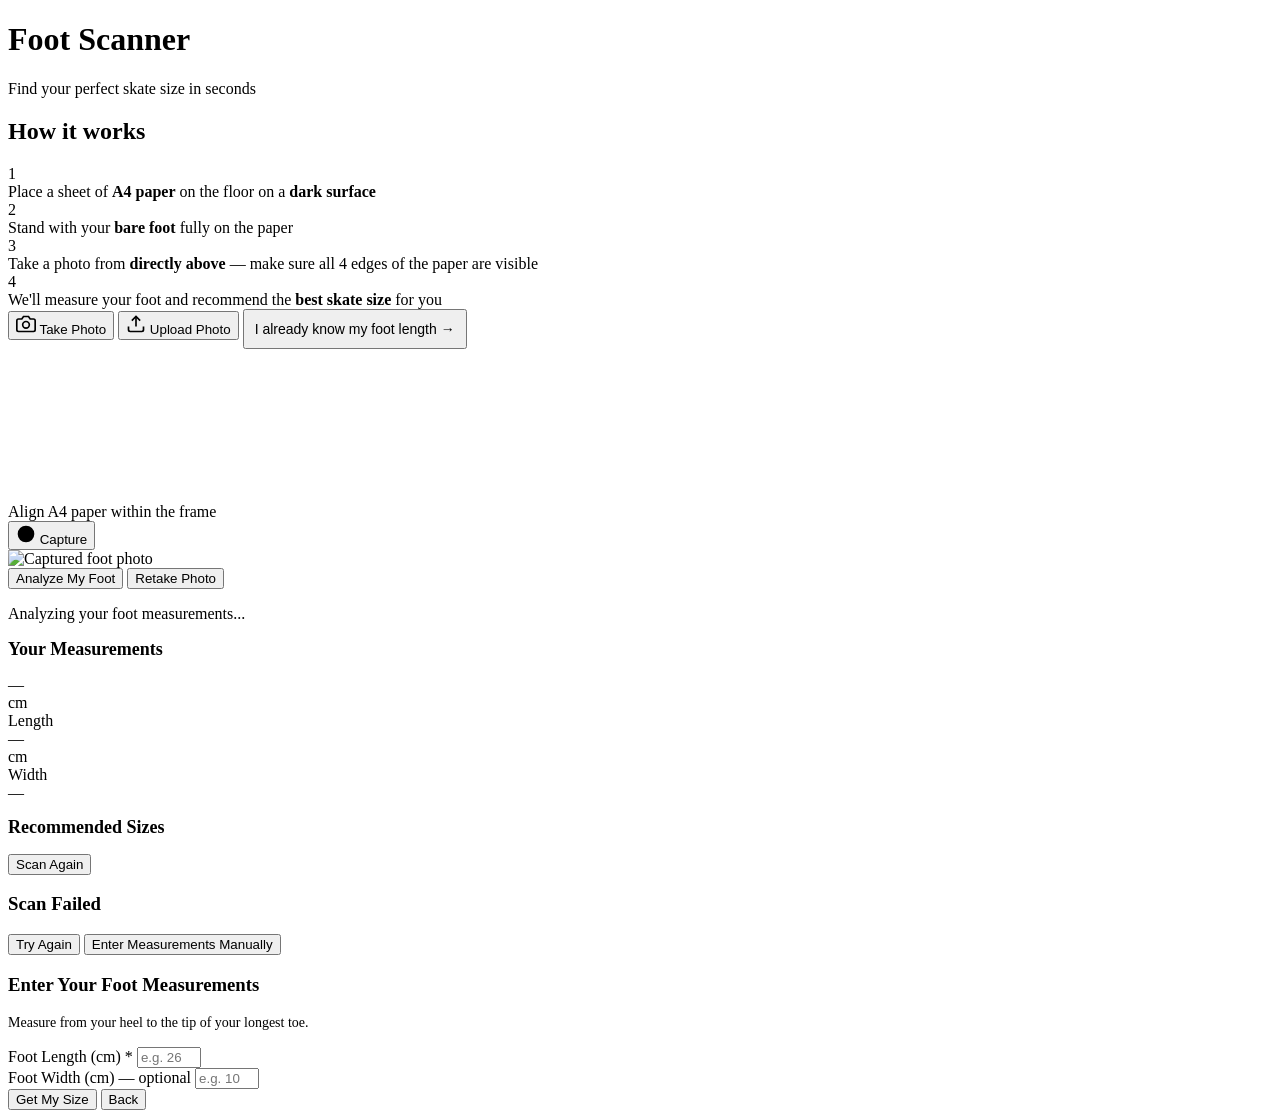
==== backend/static/index.html @ f7fc9ee9 "Initial commit: Foot Scanner web app Standalone embeddable foot measurement tool for inline skate si" ====
<!DOCTYPE html>
<html lang="en">
<head>
  <meta charset="UTF-8">
  <meta name="viewport" content="width=device-width, initial-scale=1.0, maximum-scale=1.0, user-scalable=no">
  <title>Foot Scanner — Find Your Skate Size</title>
  <link rel="stylesheet" href="/static/css/scanner.css">
</head>
<body>
  <div class="container">
    <div class="header">
      <h1>Foot Scanner</h1>
      <p>Find your perfect skate size in seconds</p>
    </div>

    <!-- Step 1: Instructions -->
    <div id="step-instructions" class="step active">
      <div class="instructions">
        <h2>How it works</h2>
        <div class="instruction-item">
          <div class="instruction-num">1</div>
          <div class="instruction-text">Place a sheet of <strong>A4 paper</strong> on the floor on a <strong>dark surface</strong></div>
        </div>
        <div class="instruction-item">
          <div class="instruction-num">2</div>
          <div class="instruction-text">Stand with your <strong>bare foot</strong> fully on the paper</div>
        </div>
        <div class="instruction-item">
          <div class="instruction-num">3</div>
          <div class="instruction-text">Take a photo from <strong>directly above</strong> — make sure all 4 edges of the paper are visible</div>
        </div>
        <div class="instruction-item">
          <div class="instruction-num">4</div>
          <div class="instruction-text">We'll measure your foot and recommend the <strong>best skate size</strong> for you</div>
        </div>
      </div>
      <div class="btn-group">
        <button id="btn-start-camera" class="btn btn-primary">
          <svg width="20" height="20" viewBox="0 0 24 24" fill="none" stroke="currentColor" stroke-width="2"><path d="M23 19a2 2 0 0 1-2 2H3a2 2 0 0 1-2-2V8a2 2 0 0 1 2-2h4l2-3h6l2 3h4a2 2 0 0 1 2 2z"/><circle cx="12" cy="13" r="4"/></svg>
          Take Photo
        </button>
        <button id="btn-upload" class="btn btn-secondary">
          <svg width="20" height="20" viewBox="0 0 24 24" fill="none" stroke="currentColor" stroke-width="2"><path d="M21 15v4a2 2 0 0 1-2 2H5a2 2 0 0 1-2-2v-4"/><polyline points="17 8 12 3 7 8"/><line x1="12" y1="3" x2="12" y2="15"/></svg>
          Upload Photo
        </button>
        <button id="btn-manual" class="btn btn-secondary" style="font-size:14px;padding:10px;">
          I already know my foot length →
        </button>
      </div>
      <input type="file" id="file-input" accept="image/*" capture="environment" style="display:none">
    </div>

    <!-- Step 2: Camera -->
    <div id="step-camera" class="step">
      <div class="capture-area">
        <video id="camera-video" autoplay playsinline></video>
        <div class="camera-overlay">
          <div class="guide">
            <span class="guide-text">Align A4 paper within the frame</span>
          </div>
        </div>
      </div>
      <div class="btn-group">
        <button id="btn-capture" class="btn btn-primary">
          <svg width="20" height="20" viewBox="0 0 24 24" fill="currentColor"><circle cx="12" cy="12" r="10"/></svg>
          Capture
        </button>
      </div>
      <canvas id="camera-canvas" style="display:none"></canvas>
    </div>

    <!-- Step 3: Preview -->
    <div id="step-preview" class="step">
      <div class="capture-area">
        <img id="preview-image" alt="Captured foot photo">
      </div>
      <div class="btn-group">
        <button id="btn-analyze" class="btn btn-primary">Analyze My Foot</button>
        <button id="btn-retake" class="btn btn-secondary">Retake Photo</button>
      </div>
    </div>

    <!-- Step 4: Loading -->
    <div id="step-loading" class="step">
      <div class="loading">
        <div class="spinner"></div>
        <p>Analyzing your foot measurements...</p>
      </div>
    </div>

    <!-- Step 5: Results -->
    <div id="step-results" class="step">
      <div class="results-card">
        <h2 style="font-size:18px;margin-bottom:16px;">Your Measurements</h2>
        <div class="measurement-display">
          <div class="measurement-box">
            <div class="measurement-value"><span id="result-length">—</span></div>
            <div class="measurement-unit">cm</div>
            <div class="measurement-label">Length</div>
          </div>
          <div class="measurement-box">
            <div class="measurement-value"><span id="result-width">—</span></div>
            <div class="measurement-unit">cm</div>
            <div class="measurement-label">Width</div>
          </div>
        </div>
        <div class="confidence-bar">
          <span id="confidence-text">—</span>
          <div class="confidence-fill">
            <span id="confidence-fill-inner" style="width:0%"></span>
          </div>
        </div>
      </div>

      <div class="results-card">
        <h2 style="font-size:18px;margin-bottom:16px;">Recommended Sizes</h2>
        <div id="recommendations"></div>
      </div>

      <div class="btn-group">
        <button id="btn-scan-again" class="btn btn-secondary">Scan Again</button>
      </div>
    </div>

    <!-- Step: Error -->
    <div id="step-error" class="step">
      <div class="error-card">
        <h3>Scan Failed</h3>
        <p id="error-message"></p>
        <ul class="error-tips" id="error-tips"></ul>
      </div>
      <div class="btn-group">
        <button id="btn-try-again" class="btn btn-primary">Try Again</button>
        <button id="btn-error-manual" class="btn btn-secondary">Enter Measurements Manually</button>
      </div>
    </div>

    <!-- Step: Manual Entry -->
    <div id="step-manual" class="step">
      <div class="manual-form">
        <h3>Enter Your Foot Measurements</h3>
        <p style="font-size:14px;color:var(--text-muted);margin-bottom:16px;">
          Measure from your heel to the tip of your longest toe.
        </p>
        <div class="form-group">
          <label for="manual-length">Foot Length (cm) *</label>
          <input type="number" id="manual-length" placeholder="e.g. 26.5" step="0.1" min="15" max="35">
        </div>
        <div class="form-group">
          <label for="manual-width">Foot Width (cm) — optional</label>
          <input type="number" id="manual-width" placeholder="e.g. 10.0" step="0.1" min="5" max="15">
        </div>
      </div>
      <div class="btn-group">
        <button id="btn-manual-submit" class="btn btn-primary">Get My Size</button>
        <button class="btn btn-secondary" onclick="document.getElementById('step-manual').classList.remove('active');document.getElementById('step-instructions').classList.add('active');">Back</button>
      </div>
    </div>
  </div>

  <script src="/static/js/scanner.js"></script>
</body>
</html>
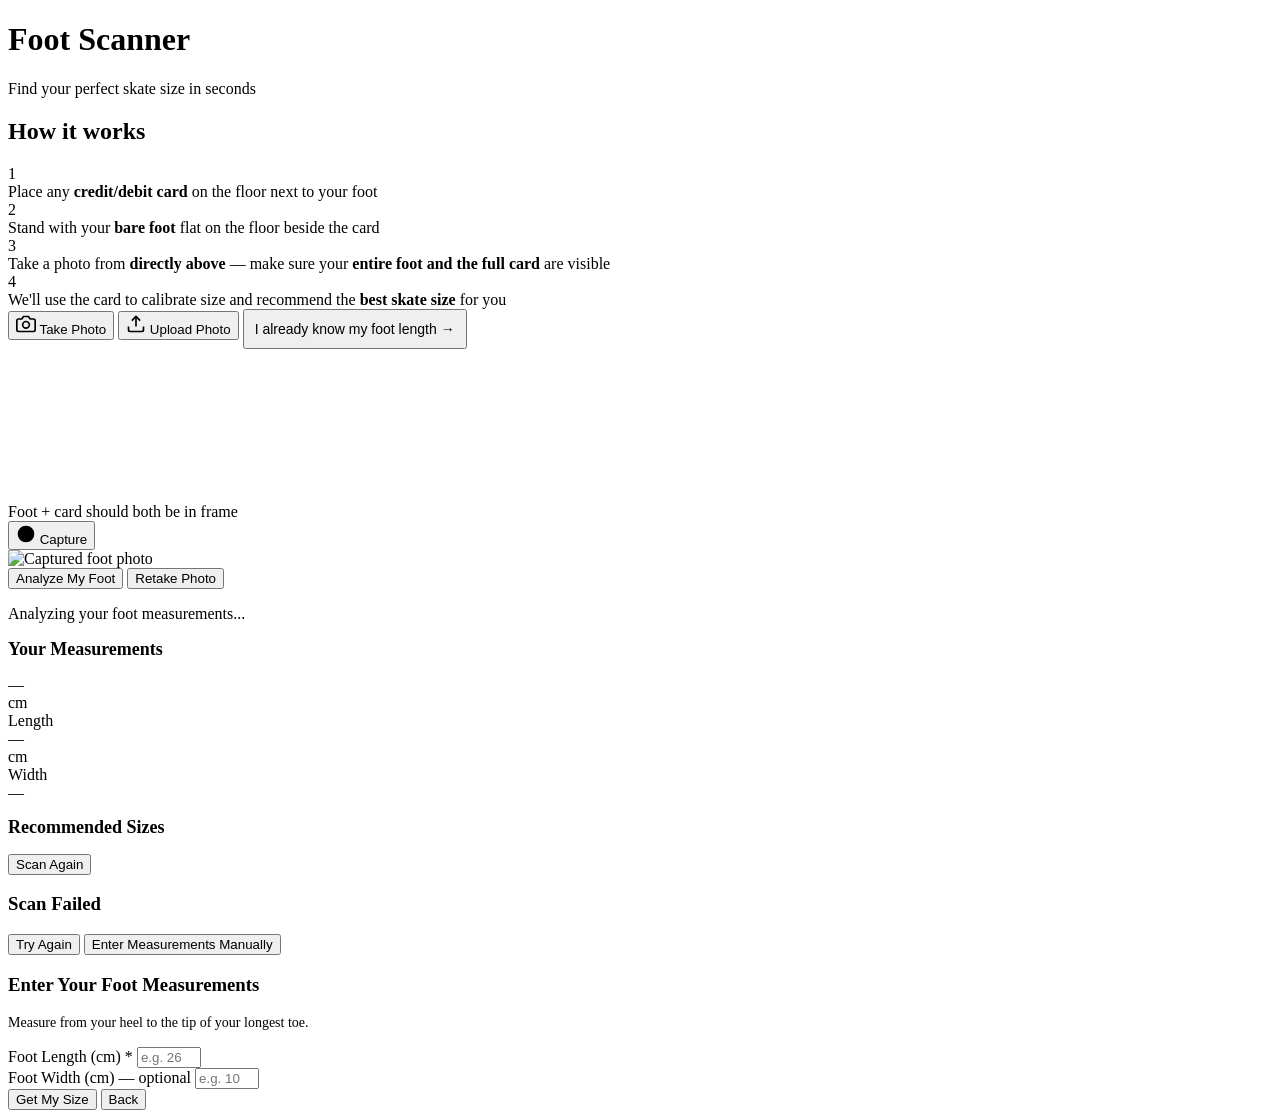
==== commit 62ba1973: "Switch from A4 paper to credit card calibration - Credit card (85.6 × 53.98mm) is easier for custome" ====
--- a/backend/static/index.html
+++ b/backend/static/index.html
@@ -19,19 +19,19 @@
         <h2>How it works</h2>
         <div class="instruction-item">
           <div class="instruction-num">1</div>
-          <div class="instruction-text">Place a sheet of <strong>A4 paper</strong> on the floor on a <strong>dark surface</strong></div>
+          <div class="instruction-text">Place any <strong>credit/debit card</strong> on the floor next to your foot</div>
         </div>
         <div class="instruction-item">
           <div class="instruction-num">2</div>
-          <div class="instruction-text">Stand with your <strong>bare foot</strong> fully on the paper</div>
+          <div class="instruction-text">Stand with your <strong>bare foot</strong> flat on the floor beside the card</div>
         </div>
         <div class="instruction-item">
           <div class="instruction-num">3</div>
-          <div class="instruction-text">Take a photo from <strong>directly above</strong> — make sure all 4 edges of the paper are visible</div>
+          <div class="instruction-text">Take a photo from <strong>directly above</strong> — make sure your <strong>entire foot and the full card</strong> are visible</div>
         </div>
         <div class="instruction-item">
           <div class="instruction-num">4</div>
-          <div class="instruction-text">We'll measure your foot and recommend the <strong>best skate size</strong> for you</div>
+          <div class="instruction-text">We'll use the card to calibrate size and recommend the <strong>best skate size</strong> for you</div>
         </div>
       </div>
       <div class="btn-group">
@@ -56,7 +56,7 @@
         <video id="camera-video" autoplay playsinline></video>
         <div class="camera-overlay">
           <div class="guide">
-            <span class="guide-text">Align A4 paper within the frame</span>
+            <span class="guide-text">Foot + card should both be in frame</span>
           </div>
         </div>
       </div>
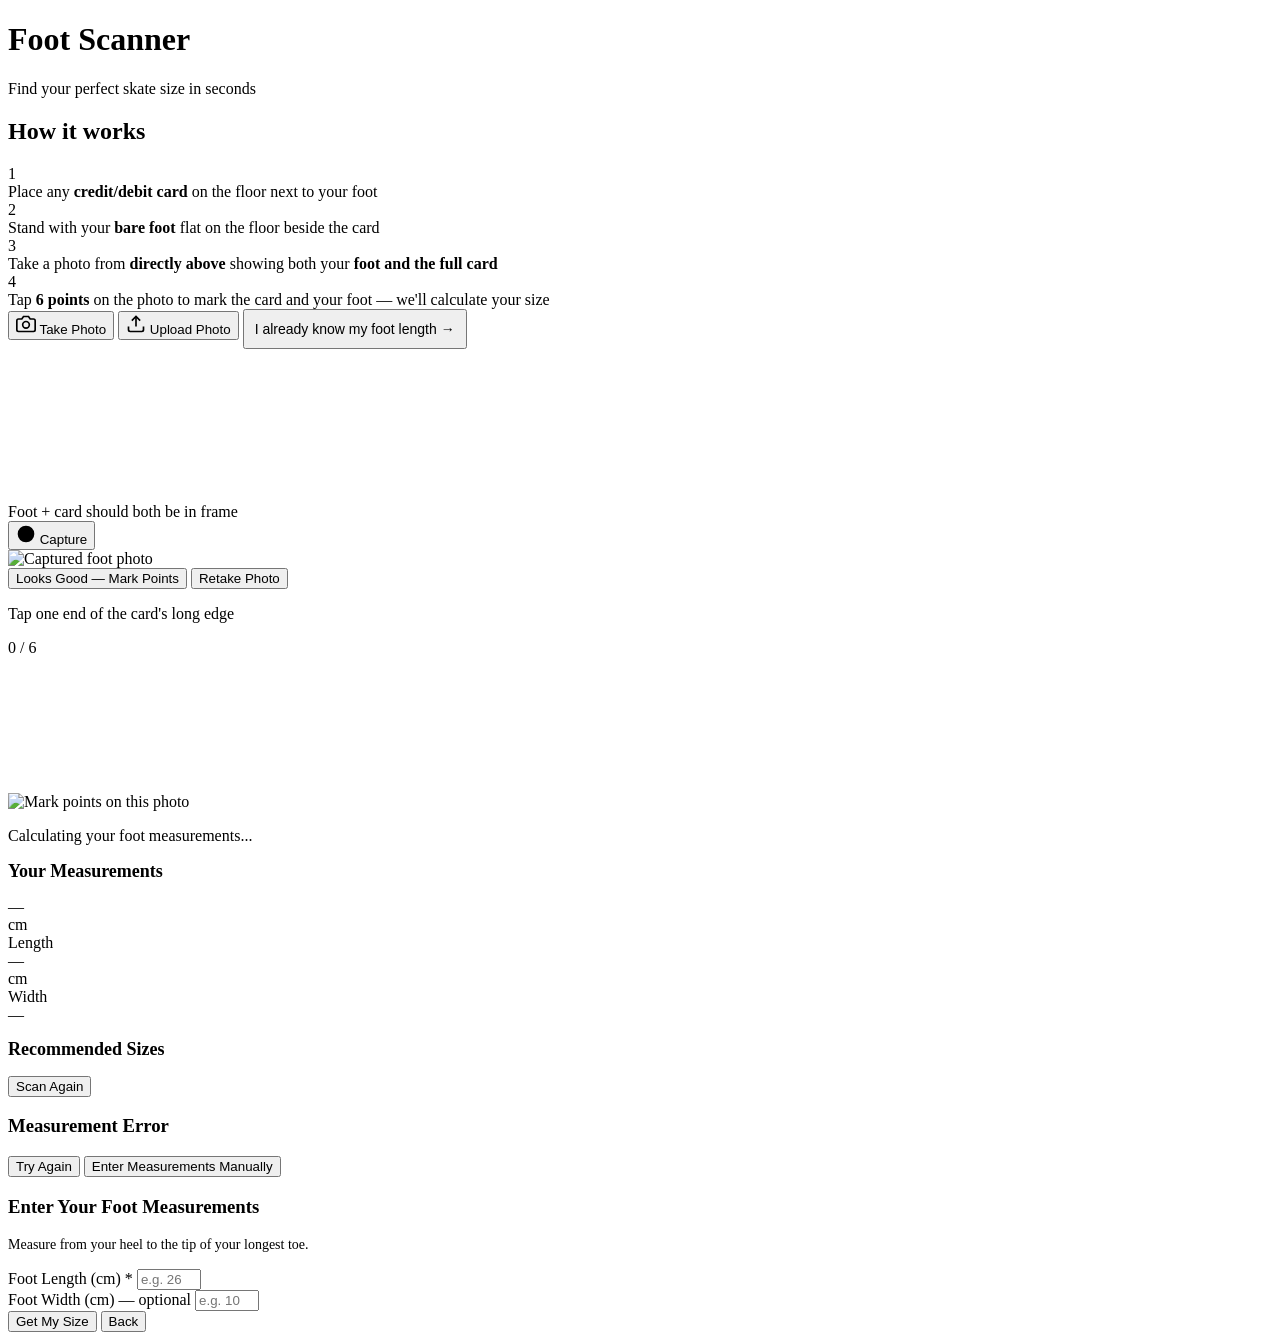
==== commit aa5d6b78: "Switch to manual point-tapping measurement (no AI/CV needed) Users tap 6 points on their photo: 2 fo" ====
--- a/backend/static/index.html
+++ b/backend/static/index.html
@@ -27,11 +27,11 @@
         </div>
         <div class="instruction-item">
           <div class="instruction-num">3</div>
-          <div class="instruction-text">Take a photo from <strong>directly above</strong> — make sure your <strong>entire foot and the full card</strong> are visible</div>
+          <div class="instruction-text">Take a photo from <strong>directly above</strong> showing both your <strong>foot and the full card</strong></div>
         </div>
         <div class="instruction-item">
           <div class="instruction-num">4</div>
-          <div class="instruction-text">We'll use the card to calibrate size and recommend the <strong>best skate size</strong> for you</div>
+          <div class="instruction-text">Tap <strong>6 points</strong> on the photo to mark the card and your foot — we'll calculate your size</div>
         </div>
       </div>
       <div class="btn-group">
@@ -44,7 +44,7 @@
           Upload Photo
         </button>
         <button id="btn-manual" class="btn btn-secondary" style="font-size:14px;padding:10px;">
-          I already know my foot length →
+          I already know my foot length &rarr;
         </button>
       </div>
       <input type="file" id="file-input" accept="image/*" capture="environment" style="display:none">
@@ -75,37 +75,52 @@
         <img id="preview-image" alt="Captured foot photo">
       </div>
       <div class="btn-group">
-        <button id="btn-analyze" class="btn btn-primary">Analyze My Foot</button>
+        <button id="btn-start-marking" class="btn btn-primary">Looks Good — Mark Points</button>
         <button id="btn-retake" class="btn btn-secondary">Retake Photo</button>
       </div>
     </div>
 
-    <!-- Step 4: Loading -->
+    <!-- Step 4: Marking -->
+    <div id="step-marking" class="step">
+      <div class="marking-header">
+        <p id="marking-instruction" class="marking-instruction">Tap one end of the card's long edge</p>
+        <div class="marking-controls">
+          <span id="marking-progress" class="marking-progress">0 / 6</span>
+          <button id="btn-undo-mark" class="btn-undo" style="display:none">Undo</button>
+        </div>
+      </div>
+      <div class="marking-area">
+        <img id="marking-image" alt="Mark points on this photo">
+        <canvas id="marking-canvas"></canvas>
+      </div>
+    </div>
+
+    <!-- Step 5: Loading -->
     <div id="step-loading" class="step">
       <div class="loading">
         <div class="spinner"></div>
-        <p>Analyzing your foot measurements...</p>
+        <p>Calculating your foot measurements...</p>
       </div>
     </div>
 
-    <!-- Step 5: Results -->
+    <!-- Step 6: Results -->
     <div id="step-results" class="step">
       <div class="results-card">
         <h2 style="font-size:18px;margin-bottom:16px;">Your Measurements</h2>
         <div class="measurement-display">
           <div class="measurement-box">
-            <div class="measurement-value"><span id="result-length">—</span></div>
+            <div class="measurement-value"><span id="result-length">&mdash;</span></div>
             <div class="measurement-unit">cm</div>
             <div class="measurement-label">Length</div>
           </div>
           <div class="measurement-box">
-            <div class="measurement-value"><span id="result-width">—</span></div>
+            <div class="measurement-value"><span id="result-width">&mdash;</span></div>
             <div class="measurement-unit">cm</div>
             <div class="measurement-label">Width</div>
           </div>
         </div>
         <div class="confidence-bar">
-          <span id="confidence-text">—</span>
+          <span id="confidence-text">&mdash;</span>
           <div class="confidence-fill">
             <span id="confidence-fill-inner" style="width:0%"></span>
           </div>
@@ -125,7 +140,7 @@
     <!-- Step: Error -->
     <div id="step-error" class="step">
       <div class="error-card">
-        <h3>Scan Failed</h3>
+        <h3>Measurement Error</h3>
         <p id="error-message"></p>
         <ul class="error-tips" id="error-tips"></ul>
       </div>
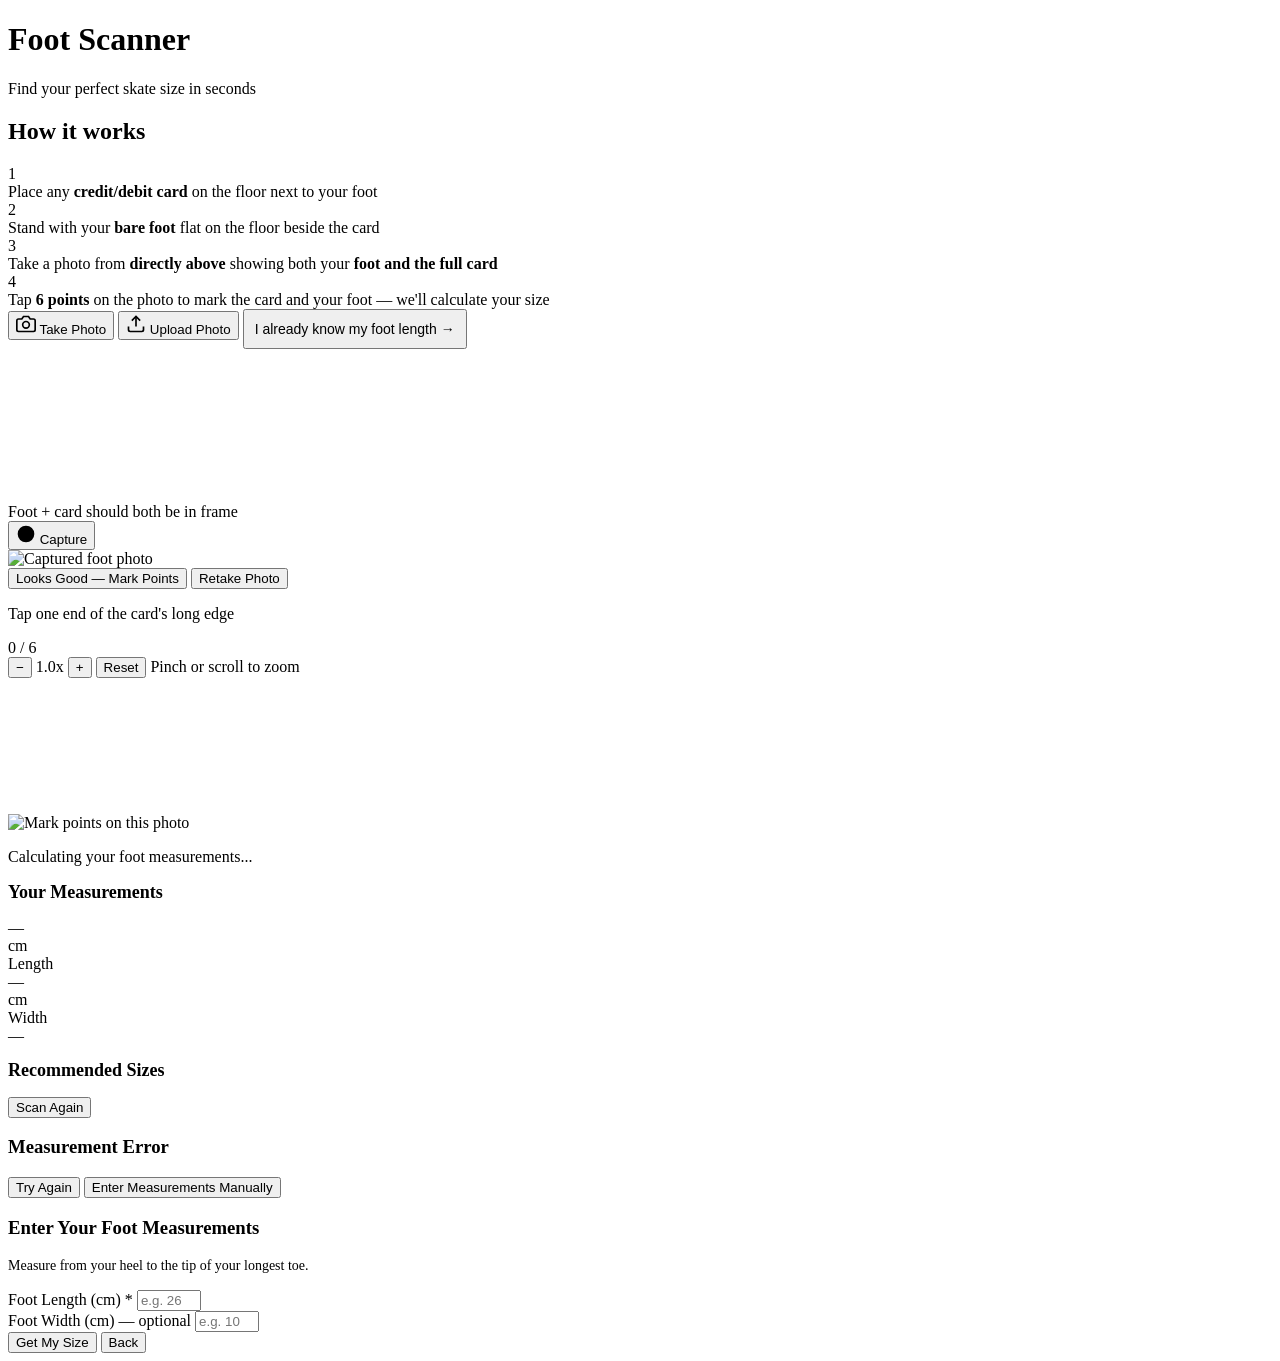
==== commit 53844b9b: "Add pinch-to-zoom and pan to marking step Image is now expandable for precise point tapping: - Pinch" ====
--- a/backend/static/index.html
+++ b/backend/static/index.html
@@ -89,9 +89,20 @@
           <button id="btn-undo-mark" class="btn-undo" style="display:none">Undo</button>
         </div>
       </div>
-      <div class="marking-area">
-        <img id="marking-image" alt="Mark points on this photo">
-        <canvas id="marking-canvas"></canvas>
+      <div class="zoom-controls">
+        <button id="btn-zoom-out" class="btn-zoom" title="Zoom out">&minus;</button>
+        <span id="zoom-level" class="zoom-level">1.0x</span>
+        <button id="btn-zoom-in" class="btn-zoom" title="Zoom in">&plus;</button>
+        <button id="btn-zoom-reset" class="btn-zoom btn-zoom-reset" title="Reset zoom">Reset</button>
+        <span class="zoom-hint">Pinch or scroll to zoom</span>
+      </div>
+      <div id="marking-wrapper" class="marking-wrapper">
+        <div id="marking-content" class="marking-content">
+          <div class="marking-area">
+            <img id="marking-image" alt="Mark points on this photo">
+            <canvas id="marking-canvas"></canvas>
+          </div>
+        </div>
       </div>
     </div>
 
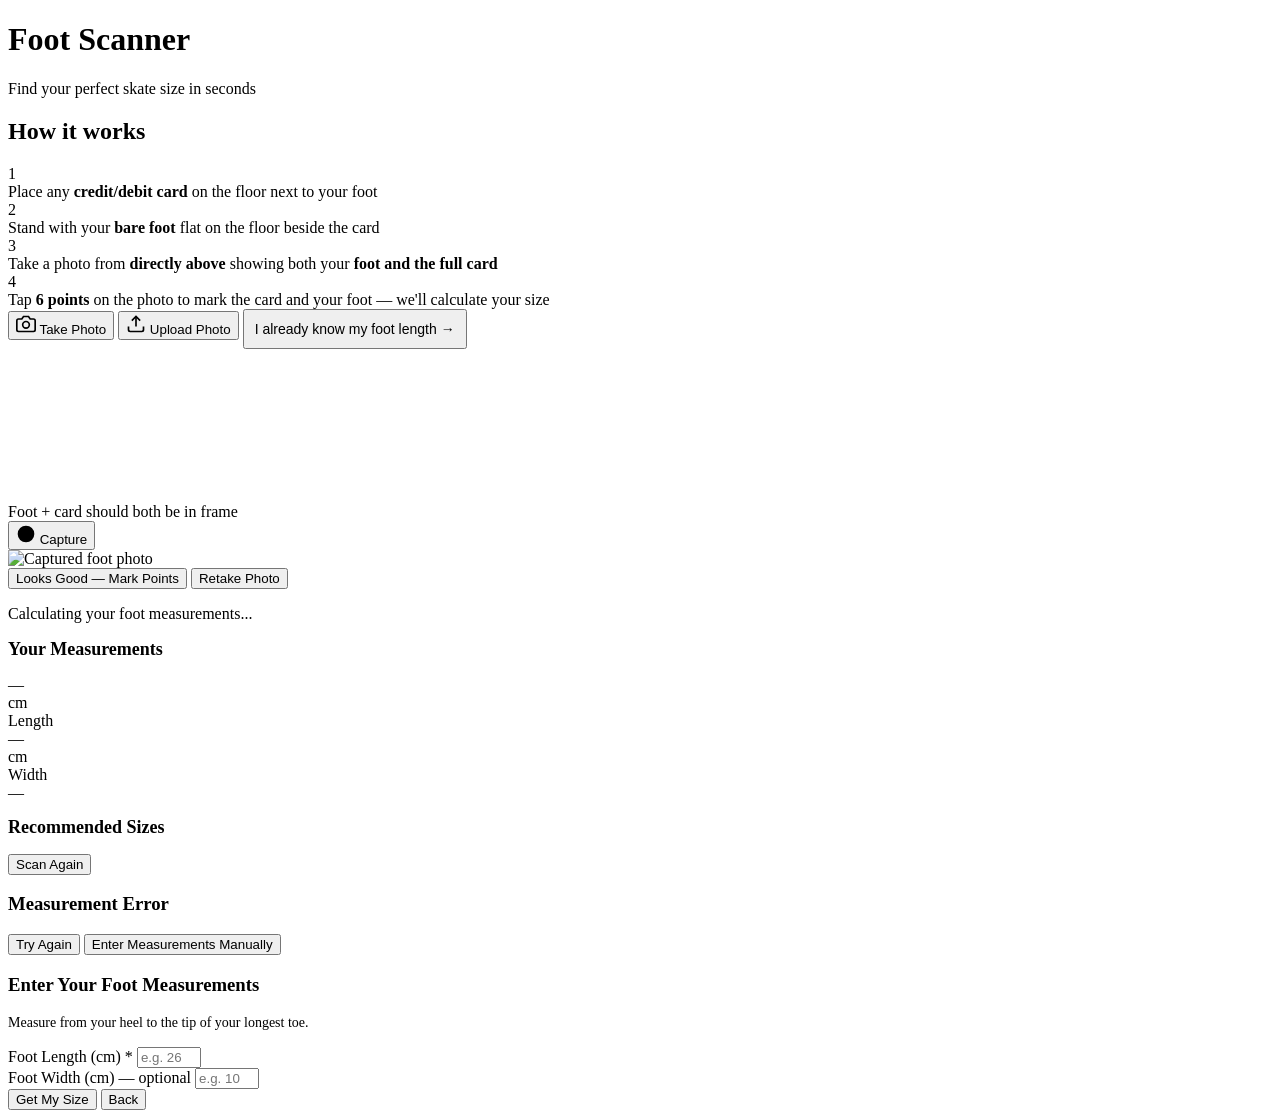
==== commit 85b24b2e: "Fix marking: fullscreen view, separate zoom from tap gestures - Marking step now goes fullscreen (10" ====
--- a/backend/static/index.html
+++ b/backend/static/index.html
@@ -80,9 +80,10 @@
       </div>
     </div>
 
-    <!-- Step 4: Marking -->
-    <div id="step-marking" class="step">
+    <!-- Step 4: Marking (fullscreen) -->
+    <div id="step-marking" class="step" style="display:none;flex-direction:column;">
       <div class="marking-header">
+        <button id="btn-exit-marking" class="btn-exit-marking" title="Back">&times;</button>
         <p id="marking-instruction" class="marking-instruction">Tap one end of the card's long edge</p>
         <div class="marking-controls">
           <span id="marking-progress" class="marking-progress">0 / 6</span>
